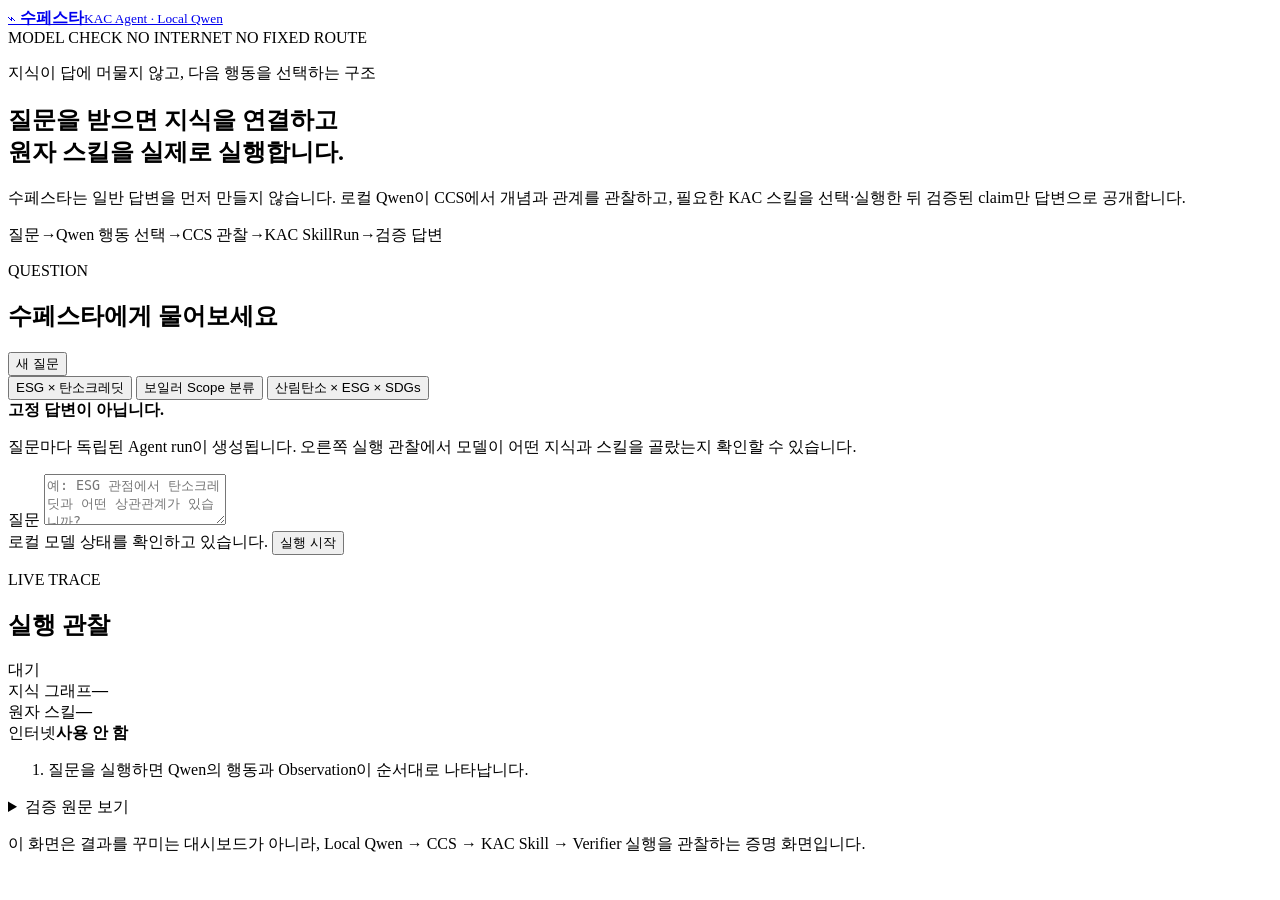
==== web/index.html @ 1289684c "Implement autonomous local Qwen KAC agent runtime" ====
<!doctype html>
<html lang="ko">
<head>
  <meta charset="utf-8">
  <meta name="viewport" content="width=device-width, initial-scale=1">
  <meta name="description" content="로컬 Qwen이 CCS 지식을 관찰하고 KAC 원자 스킬을 실행하는 수페스타 에이전트">
  <title>수페스타 KAC Agent</title>
  <link rel="stylesheet" href="/assets/style.css">
</head>
<body>
  <header class="site-header">
    <a class="brand" href="/" aria-label="수페스타 KAC Agent 홈">
      <span class="brand-mark" aria-hidden="true">⌁</span>
      <span><strong>수페스타</strong><small>KAC Agent · Local Qwen</small></span>
    </a>
    <div class="runtime-badges" aria-label="실행 환경">
      <span id="modelBadge" class="badge pending">MODEL CHECK</span>
      <span class="badge">NO INTERNET</span>
      <span class="badge">NO FIXED ROUTE</span>
    </div>
  </header>

  <main>
    <section class="hero">
      <p class="eyebrow">지식이 답에 머물지 않고, 다음 행동을 선택하는 구조</p>
      <h1>질문을 받으면 지식을 연결하고<br>원자 스킬을 실제로 실행합니다.</h1>
      <p class="hero-copy">수페스타는 일반 답변을 먼저 만들지 않습니다. 로컬 Qwen이 CCS에서 개념과 관계를 관찰하고, 필요한 KAC 스킬을 선택·실행한 뒤 검증된 claim만 답변으로 공개합니다.</p>
      <div class="pipeline" aria-label="에이전트 실행 순서">
        <span>질문</span><i>→</i><span>Qwen 행동 선택</span><i>→</i><span>CCS 관찰</span><i>→</i><span>KAC SkillRun</span><i>→</i><span>검증 답변</span>
      </div>
    </section>

    <section class="workspace">
      <article class="chat-panel">
        <div class="panel-heading">
          <div><p class="panel-kicker">QUESTION</p><h2>수페스타에게 물어보세요</h2></div>
          <button id="resetButton" class="quiet-button" type="button">새 질문</button>
        </div>
        <div class="examples" aria-label="예시 질문">
          <button type="button" data-question="ESG 관점에서 탄소크레딧과 어떤 상관관계가 있습니까?">ESG × 탄소크레딧</button>
          <button type="button" data-question="우리 회사가 소유하고 직접 운영·통제하는 사업장 보일러에서 도시가스를 연소합니다. 이 배출원은 Scope 몇인가요?">보일러 Scope 분류</button>
          <button type="button" data-question="산림탄소사업은 ESG와 SDGs에 어떻게 연결됩니까?">산림탄소 × ESG × SDGs</button>
        </div>
        <div id="conversation" class="conversation" aria-live="polite">
          <div class="welcome-card">
            <strong>고정 답변이 아닙니다.</strong>
            <p>질문마다 독립된 Agent run이 생성됩니다. 오른쪽 실행 관찰에서 모델이 어떤 지식과 스킬을 골랐는지 확인할 수 있습니다.</p>
          </div>
        </div>
        <form id="questionForm" class="composer">
          <label for="questionInput" class="sr-only">질문</label>
          <textarea id="questionInput" rows="3" maxlength="2000" placeholder="예: ESG 관점에서 탄소크레딧과 어떤 상관관계가 있습니까?" required></textarea>
          <div class="composer-footer">
            <span id="statusText">로컬 모델 상태를 확인하고 있습니다.</span>
            <button id="sendButton" type="submit">실행 시작</button>
          </div>
        </form>
      </article>

      <aside class="trace-panel">
        <div class="panel-heading">
          <div><p class="panel-kicker">LIVE TRACE</p><h2>실행 관찰</h2></div>
          <span id="runStatus" class="run-status idle">대기</span>
        </div>
        <div class="proof-strip">
          <div><span>지식 그래프</span><strong id="graphCount">—</strong></div>
          <div><span>원자 스킬</span><strong id="skillCount">—</strong></div>
          <div><span>인터넷</span><strong>사용 안 함</strong></div>
        </div>
        <ol id="traceList" class="trace-list">
          <li class="trace-placeholder">질문을 실행하면 Qwen의 행동과 Observation이 순서대로 나타납니다.</li>
        </ol>
        <details class="technical-details">
          <summary>검증 원문 보기</summary>
          <pre id="rawResult">아직 실행 결과가 없습니다.</pre>
        </details>
      </aside>
    </section>
  </main>

  <footer>
    <p>이 화면은 결과를 꾸미는 대시보드가 아니라, Local Qwen → CCS → KAC Skill → Verifier 실행을 관찰하는 증명 화면입니다.</p>
  </footer>
  <script src="/assets/app.js" defer></script>
</body>
</html>
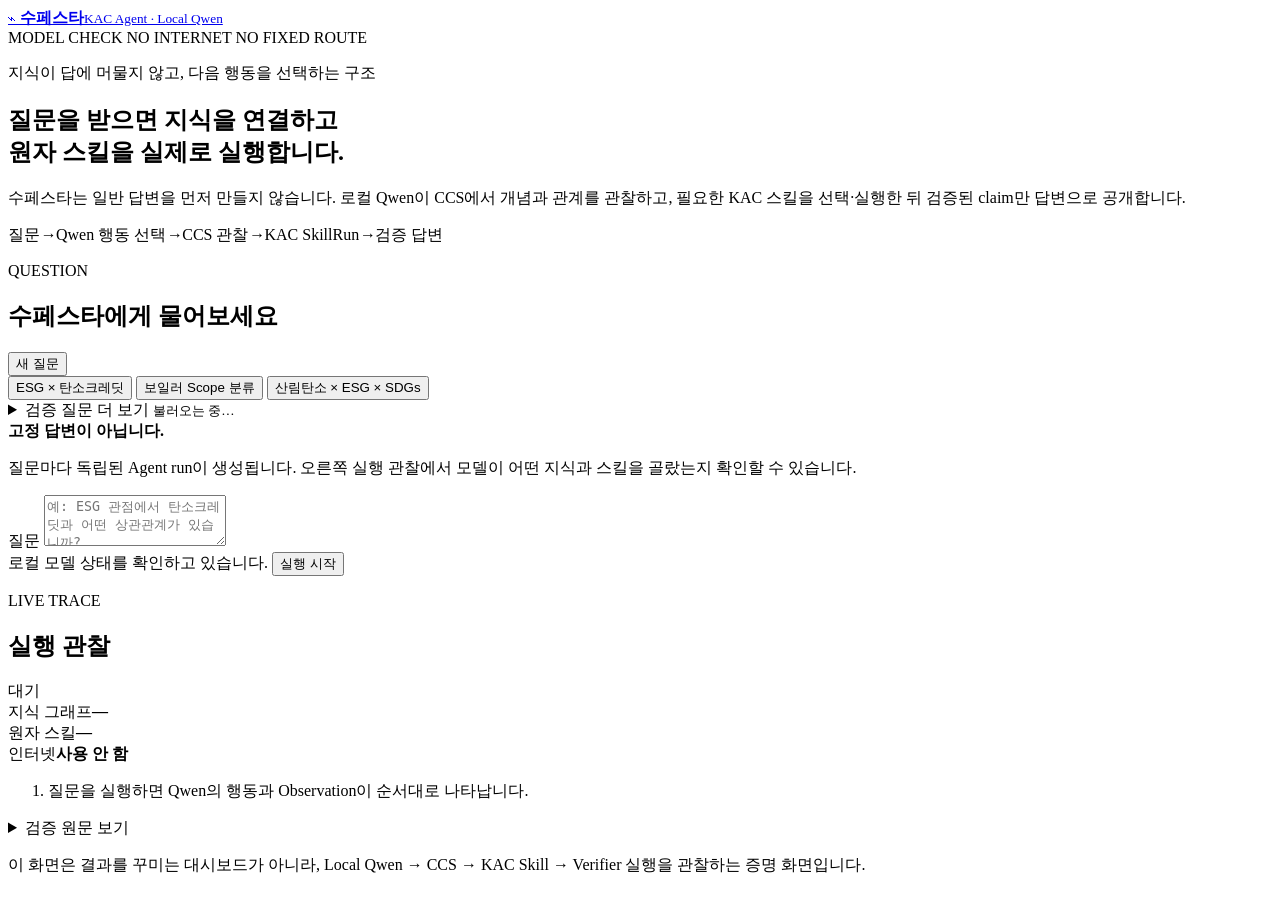
==== commit 7522fdf4: "Add verified ESG validation question bank" ====
--- a/web/index.html
+++ b/web/index.html
@@ -41,6 +41,14 @@
           <button type="button" data-question="우리 회사가 소유하고 직접 운영·통제하는 사업장 보일러에서 도시가스를 연소합니다. 이 배출원은 Scope 몇인가요?">보일러 Scope 분류</button>
           <button type="button" data-question="산림탄소사업은 ESG와 SDGs에 어떻게 연결됩니까?">산림탄소 × ESG × SDGs</button>
         </div>
+        <details class="validation-library">
+          <summary>
+            <span>검증 질문 더 보기</span>
+            <small id="validationCount">불러오는 중…</small>
+          </summary>
+          <p class="validation-note">각 질문은 CCS anchor와 원자 스킬 계약의 서로 다른 경계를 확인합니다. 표시된 기대값은 <strong>스킬 판정</strong>이며 최종 답변 공개 여부와는 별도입니다.</p>
+          <div id="validationQuestions" class="validation-groups" aria-live="polite"></div>
+        </details>
         <div id="conversation" class="conversation" aria-live="polite">
           <div class="welcome-card">
             <strong>고정 답변이 아닙니다.</strong>
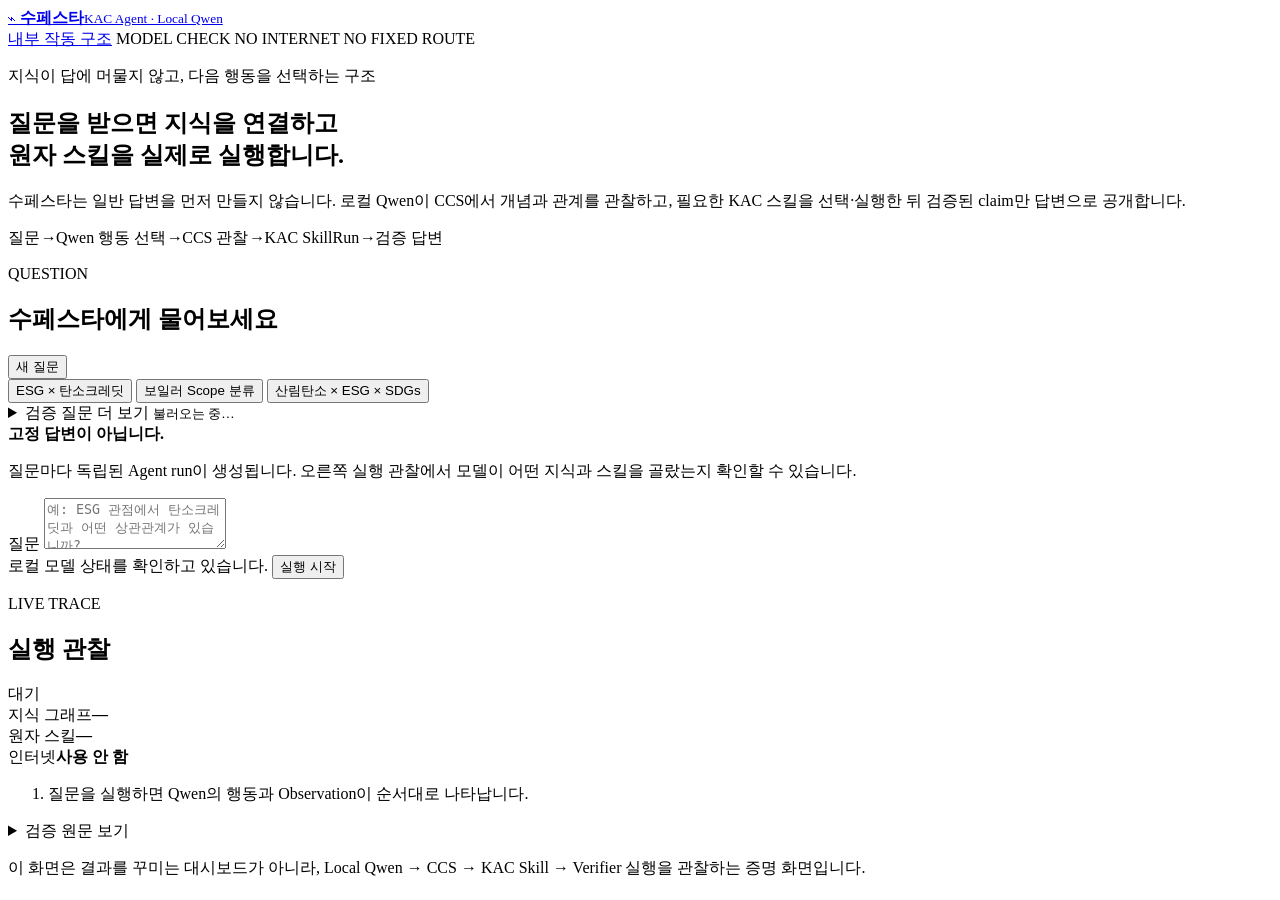
==== commit 9bfcfb16: "Add simple runtime architecture visualization" ====
--- a/web/index.html
+++ b/web/index.html
@@ -14,6 +14,7 @@
       <span><strong>수페스타</strong><small>KAC Agent · Local Qwen</small></span>
     </a>
     <div class="runtime-badges" aria-label="실행 환경">
+      <a class="structure-link" href="/runtime-visual.html">내부 작동 구조</a>
       <span id="modelBadge" class="badge pending">MODEL CHECK</span>
       <span class="badge">NO INTERNET</span>
       <span class="badge">NO FIXED ROUTE</span>
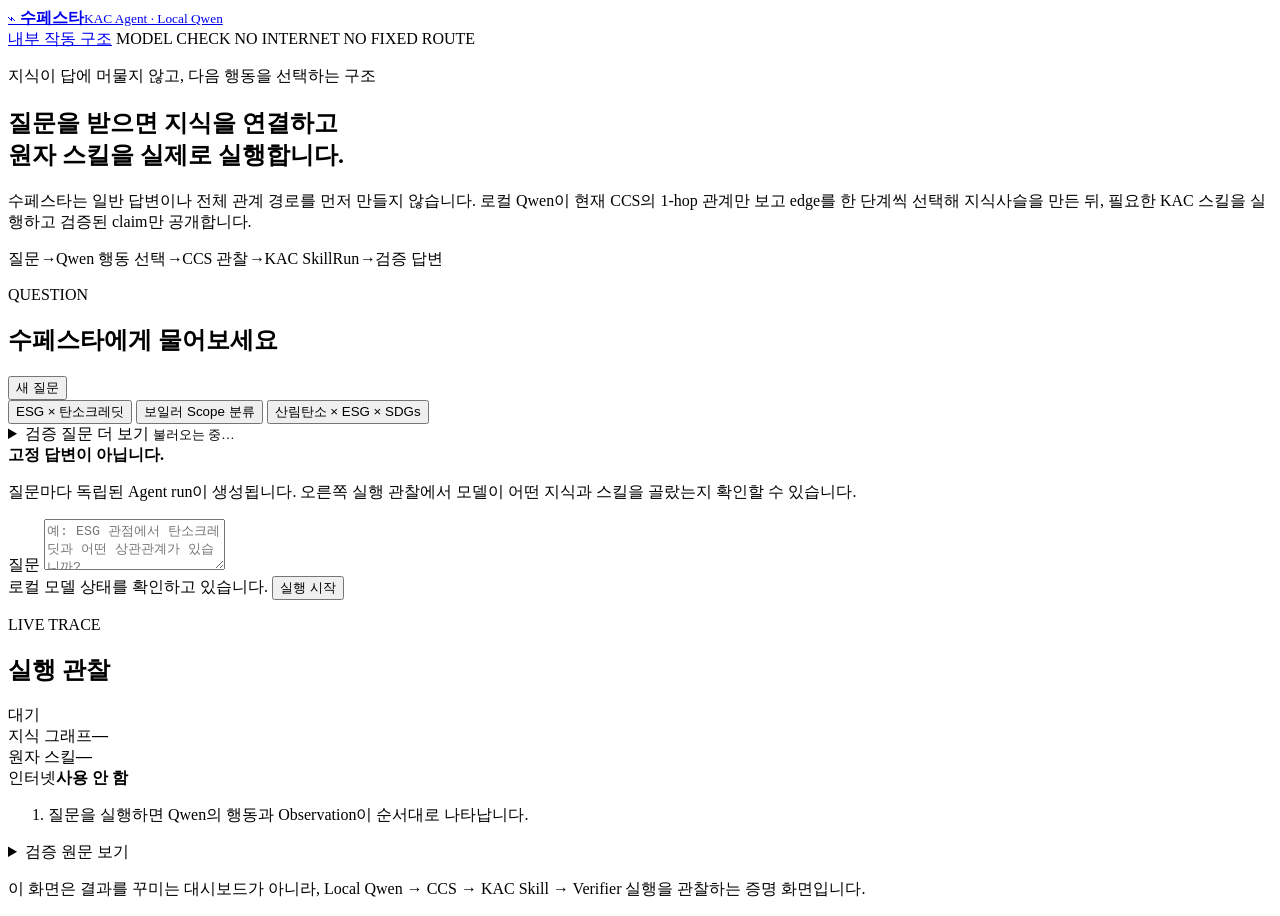
==== commit b10f37db: "Implement agentic one-hop KAC traversal" ====
--- a/web/index.html
+++ b/web/index.html
@@ -25,7 +25,7 @@
     <section class="hero">
       <p class="eyebrow">지식이 답에 머물지 않고, 다음 행동을 선택하는 구조</p>
       <h1>질문을 받으면 지식을 연결하고<br>원자 스킬을 실제로 실행합니다.</h1>
-      <p class="hero-copy">수페스타는 일반 답변을 먼저 만들지 않습니다. 로컬 Qwen이 CCS에서 개념과 관계를 관찰하고, 필요한 KAC 스킬을 선택·실행한 뒤 검증된 claim만 답변으로 공개합니다.</p>
+      <p class="hero-copy">수페스타는 일반 답변이나 전체 관계 경로를 먼저 만들지 않습니다. 로컬 Qwen이 현재 CCS의 1-hop 관계만 보고 edge를 한 단계씩 선택해 지식사슬을 만든 뒤, 필요한 KAC 스킬을 실행하고 검증된 claim만 공개합니다.</p>
       <div class="pipeline" aria-label="에이전트 실행 순서">
         <span>질문</span><i>→</i><span>Qwen 행동 선택</span><i>→</i><span>CCS 관찰</span><i>→</i><span>KAC SkillRun</span><i>→</i><span>검증 답변</span>
       </div>
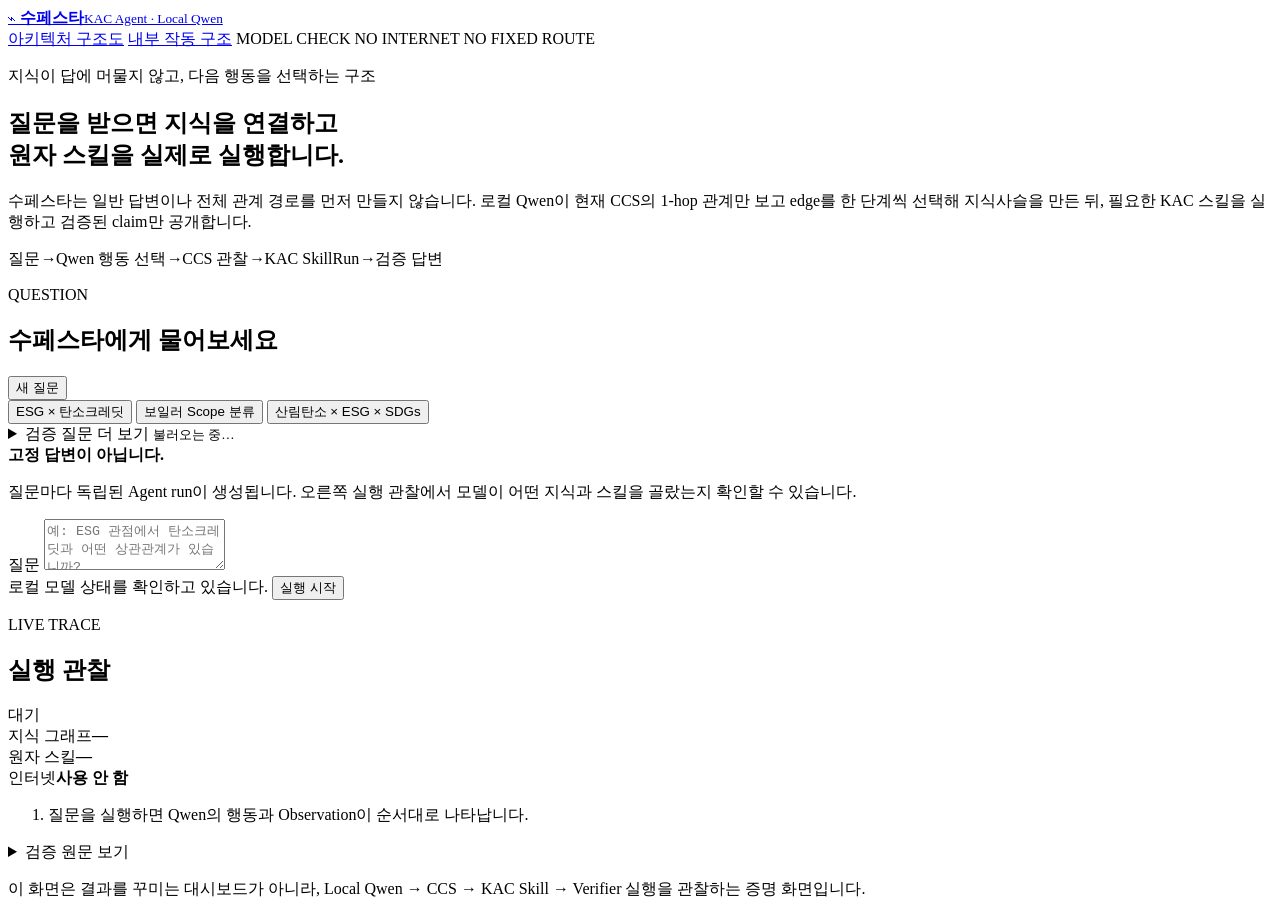
==== commit 11a13f76: "Add KAC agent architecture diagram" ====
--- a/web/index.html
+++ b/web/index.html
@@ -14,6 +14,7 @@
       <span><strong>수페스타</strong><small>KAC Agent · Local Qwen</small></span>
     </a>
     <div class="runtime-badges" aria-label="실행 환경">
+      <a class="structure-link" href="/kac-architecture.html">아키텍처 구조도</a>
       <a class="structure-link" href="/runtime-visual.html">내부 작동 구조</a>
       <span id="modelBadge" class="badge pending">MODEL CHECK</span>
       <span class="badge">NO INTERNET</span>
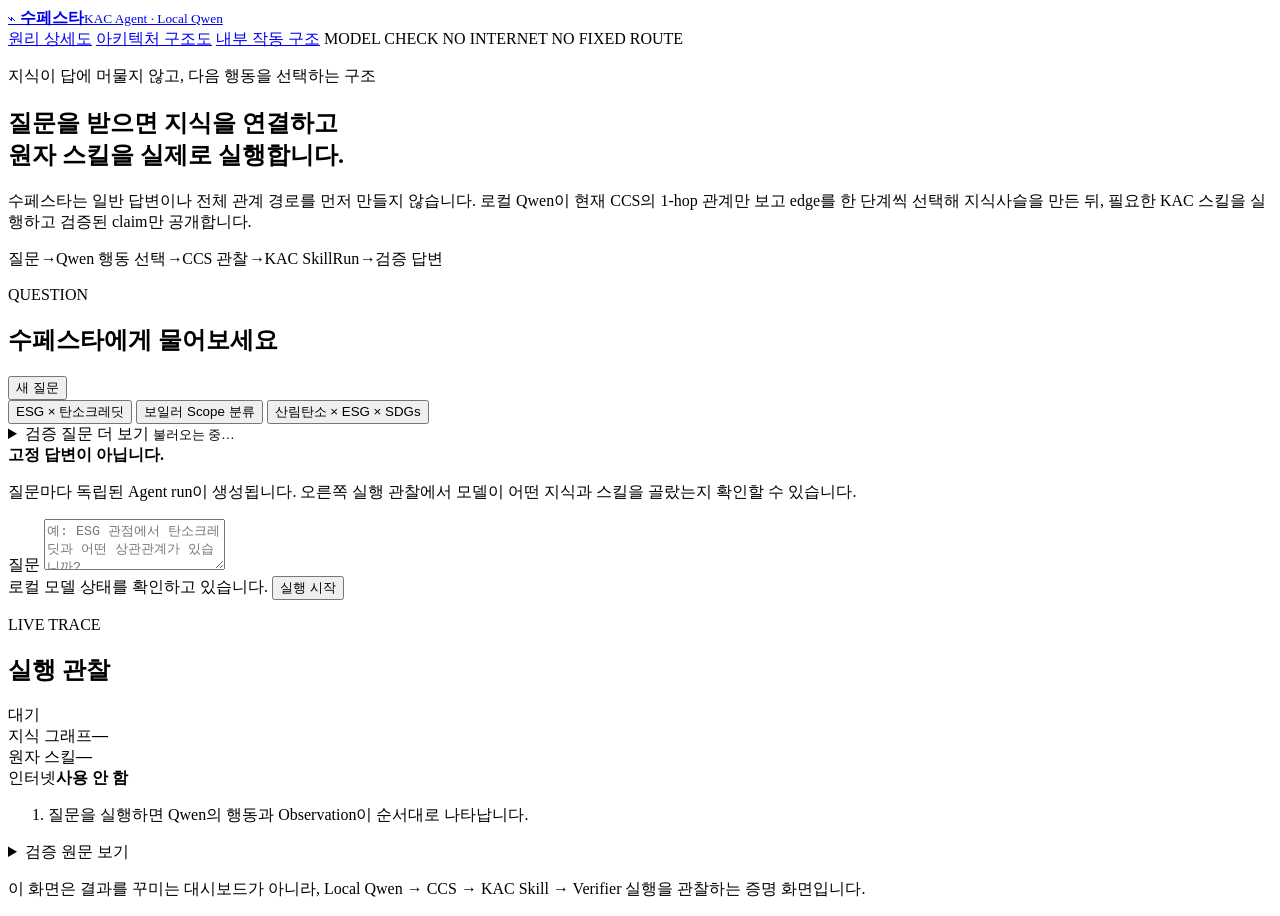
==== commit d395f841: "Add detailed KAC principle diagram" ====
--- a/web/index.html
+++ b/web/index.html
@@ -14,6 +14,7 @@
       <span><strong>수페스타</strong><small>KAC Agent · Local Qwen</small></span>
     </a>
     <div class="runtime-badges" aria-label="실행 환경">
+      <a class="structure-link" href="/kac-principle-diagram.html">원리 상세도</a>
       <a class="structure-link" href="/kac-architecture.html">아키텍처 구조도</a>
       <a class="structure-link" href="/runtime-visual.html">내부 작동 구조</a>
       <span id="modelBadge" class="badge pending">MODEL CHECK</span>
